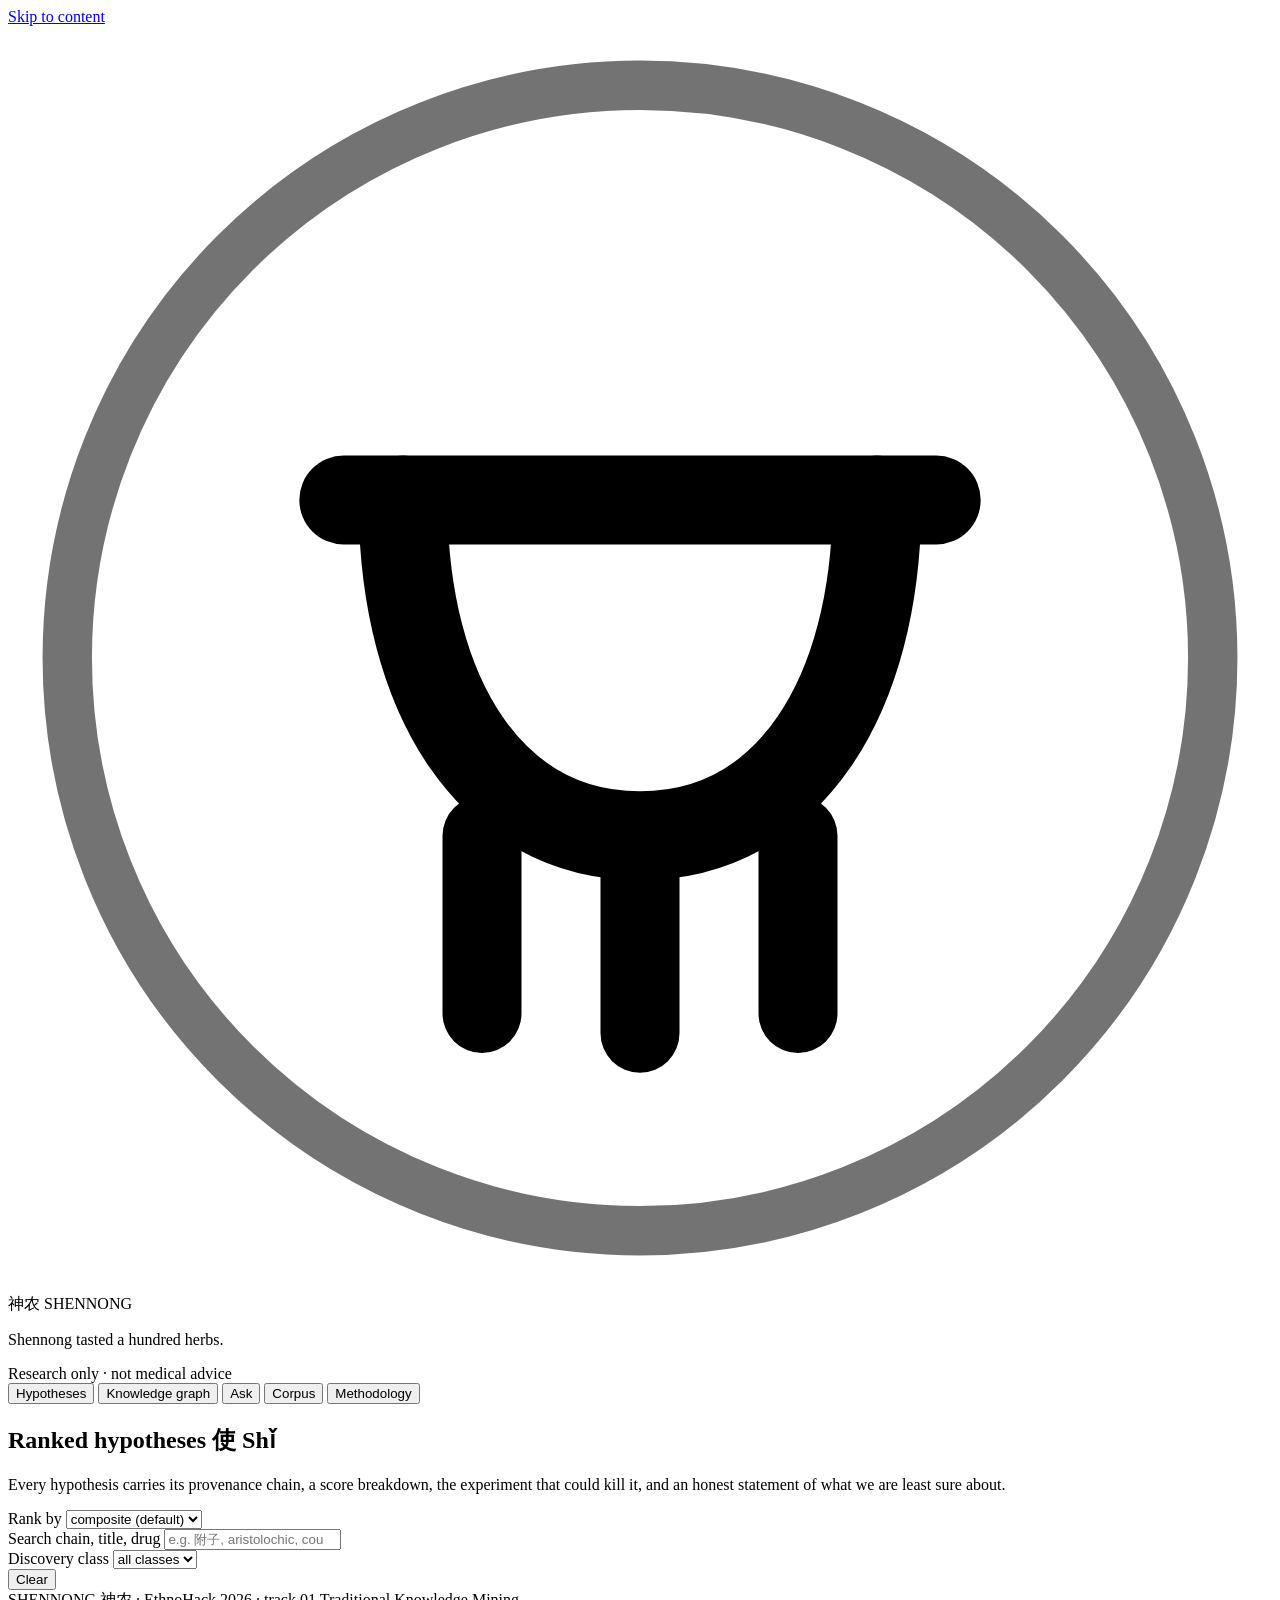
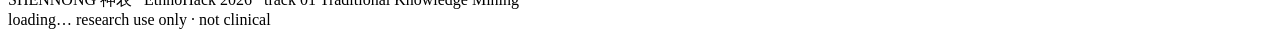
==== app/static/index.html @ 46f3a8ff "Corpus v1 (29.3M chars, 38 sources) + v3 direction: drug discovery grounded in Asian science - PROJE" ====
<!DOCTYPE html>
<html lang="en">
<head>
<meta charset="utf-8">
<meta name="viewport" content="width=device-width, initial-scale=1">
<title>SHENNONG 神农 · Workbench</title>
<meta name="description" content="SHENNONG — decoding the Asian medical canon into falsifiable pharmacological hypotheses. Local research cockpit; research use only, not medical advice.">
<link rel="icon" href="/static/favicon.svg" type="image/svg+xml">
<link rel="stylesheet" href="/static/app.css">
</head>
<body>

<a class="skip" href="#main">Skip to content</a>

<header class="topbar">
  <div class="brand">
    <svg class="mark" viewBox="0 0 64 64" aria-hidden="true" focusable="false">
      <circle cx="32" cy="32" r="29" fill="none" stroke="currentColor" stroke-width="2.5" opacity=".55"/>
      <!-- 鼎 cauldron: rim, body, three legs -->
      <path d="M17 24h30" stroke="currentColor" stroke-width="4.5" stroke-linecap="round"/>
      <path d="M20 24c0 10 4.5 17 12 17s12-7 12-17" fill="none" stroke="currentColor" stroke-width="4.5" stroke-linecap="round"/>
      <path d="M24 41v9M40 41v9M32 41v10" stroke="currentColor" stroke-width="4" stroke-linecap="round"/>
      <!-- 禾 grain/leaf rising from the vessel -->
      <path d="M32 20c0-6 0-10 0-12" stroke="var(--cinnabar)" stroke-width="3.4" stroke-linecap="round"/>
      <path d="M32 12c-4-1-6.5-3-7.5-6M32 12c4-1 6.5-3 7.5-6" fill="none" stroke="var(--cinnabar)" stroke-width="3" stroke-linecap="round"/>
      <!-- hexagon: the molecule in the grain -->
      <path d="M32 4.2l3.1 1.8v3.6L32 11.4l-3.1-1.8V6z" fill="none" stroke="var(--cinnabar)" stroke-width="1.4" opacity=".9"/>
    </svg>
    <div class="wordmark">
      <span class="cn">神农</span>
      <span class="en">SHENNONG</span>
    </div>
  </div>
  <p class="tagline" id="tagline">Shennong tasted a hundred herbs.</p>
  <div class="topbar-right">
    <div id="status-pills" class="status-pills" aria-live="polite"></div>
    <span class="pill pill-safety" title="This tool is a research instrument. It does not give medical advice.">Research only · not medical advice</span>
  </div>
</header>

<nav class="tabs" role="tablist" aria-label="Workbench sections">
  <button role="tab" id="tab-hypotheses" aria-controls="panel-hypotheses" aria-selected="true" tabindex="0" data-panel="hypotheses">Hypotheses</button>
  <button role="tab" id="tab-graph" aria-controls="panel-graph" aria-selected="false" tabindex="-1" data-panel="graph">Knowledge graph</button>
  <button role="tab" id="tab-ask" aria-controls="panel-ask" aria-selected="false" tabindex="-1" data-panel="ask">Ask</button>
  <button role="tab" id="tab-corpus" aria-controls="panel-corpus" aria-selected="false" tabindex="-1" data-panel="corpus">Corpus</button>
  <button role="tab" id="tab-method" aria-controls="panel-method" aria-selected="false" tabindex="-1" data-panel="method">Methodology</button>
</nav>

<main id="main">

  <!-- ===================================================== HYPOTHESES -->
  <section class="panel is-active" id="panel-hypotheses" role="tabpanel" aria-labelledby="tab-hypotheses" tabindex="0">
    <div class="panel-head">
      <div>
        <h1>Ranked hypotheses <span class="cn-inline">使 Shǐ</span></h1>
        <p class="lede">Every hypothesis carries its provenance chain, a score breakdown, the experiment that
          could kill it, and an honest statement of what we are least sure about.</p>
      </div>
      <div id="hyp-badge" class="data-badge"></div>
    </div>

    <div class="toolbar">
      <div class="field">
        <label for="rank-by">Rank by</label>
        <select id="rank-by">
          <option value="composite">composite (default)</option>
          <option value="novelty">novelty</option>
          <option value="testability">testability</option>
          <option value="plausibility">plausibility</option>
          <option value="evidence">evidence</option>
        </select>
      </div>
      <div class="field grow">
        <label for="hyp-search">Search chain, title, drug</label>
        <input id="hyp-search" type="search" placeholder="e.g. 附子, aristolochic, courier, 三七" autocomplete="off">
      </div>
      <div class="field">
        <label for="class-filter">Discovery class</label>
        <select id="class-filter"><option value="">all classes</option></select>
      </div>
      <button id="clear-filters" class="btn-quiet" type="button">Clear</button>
    </div>

    <div id="active-node-filter" class="node-filter" hidden>
      Filtered by graph node <strong id="node-filter-label"></strong>
      <button type="button" id="node-filter-clear">remove</button>
    </div>

    <div id="hyp-list" class="hyp-list" aria-live="polite"></div>
  </section>

  <!-- ===================================================== GRAPH -->
  <section class="panel" id="panel-graph" role="tabpanel" aria-labelledby="tab-graph" tabindex="0" hidden>
    <div class="panel-head">
      <div>
        <h1>Knowledge graph <span class="cn-inline">配 Pèi</span></h1>
        <p class="lede">Taxa, drug names, preparations, compounds, targets, indications and sources.
          Click a node to filter the hypotheses. Hover to trace its neighbourhood.</p>
      </div>
      <div id="kg-badge" class="data-badge"></div>
    </div>
    <div class="graph-wrap">
      <div class="graph-main">
        <div class="graph-toolbar">
          <label for="node-search" class="sr">Find a node</label>
          <input id="node-search" type="search" placeholder="Find a node — 木通, aconitine, CYP3A4…" autocomplete="off">
          <span id="graph-count" class="muted"></span>
        </div>
        <div class="graph-canvas" id="graph-canvas">
          <svg id="kg-svg" viewBox="0 0 1240 840" role="img" aria-labelledby="kg-title">
            <title id="kg-title">Force-directed knowledge graph of the SHENNONG corpus</title>
            <g id="kg-edges"></g>
            <g id="kg-nodes"></g>
          </svg>
        </div>
        <div id="kg-legend" class="legend" aria-label="Node type legend"></div>
        <p class="graph-hint">Mouse or keyboard: the search box above is the accessible route to every node;
          results are a plain list you can tab through.</p>
      </div>
      <aside class="graph-side" aria-live="polite">
        <div id="node-inspector" class="inspector">
          <p class="muted">Select a node to see its neighbourhood.</p>
        </div>
        <div id="node-results" class="node-results" role="listbox" aria-label="Node search results"></div>
      </aside>
    </div>
  </section>

  <!-- ===================================================== ASK -->
  <section class="panel" id="panel-ask" role="tabpanel" aria-labelledby="tab-ask" tabindex="0" hidden>
    <div class="panel-head">
      <div>
        <h1>Ask the corpus <span class="cn-inline">問</span></h1>
        <p class="lede">Answers are assembled from passages in the loaded corpus and every sentence carries a
          citation. When the corpus cannot support a claim, the system refuses — a refusal is a result, not a failure.</p>
      </div>
      <div id="ask-badge" class="data-badge"></div>
    </div>

    <div class="banner banner-warn" role="note">
      <strong>Research use only — not medical advice.</strong>
      SHENNONG is an instrument for reading historical texts. It does not give dosing, diagnostic or
      self-treatment guidance, and it will refuse questions that ask for it.
      <span class="banner-point">Dual-use screening is on: preparation and synthesis questions for toxic
      substances are declined by policy, not by inability.</span>
    </div>

    <form id="ask-form" class="ask-form">
      <label for="ask-q" class="sr">Your question</label>
      <input id="ask-q" name="q" type="text" autocomplete="off" spellcheck="false"
             placeholder="What did 雷公炮炙論 say about preparing 附子?" />
      <button type="submit" class="btn-primary">Ask</button>
    </form>

    <div id="ask-examples" class="examples"></div>
    <div id="ask-out" class="ask-out" aria-live="polite"></div>
  </section>

  <!-- ===================================================== CORPUS -->
  <section class="panel" id="panel-corpus" role="tabpanel" aria-labelledby="tab-corpus" tabindex="0" hidden>
    <div class="panel-head">
      <div>
        <h1>The corpus <span class="cn-inline">采 Cǎi</span></h1>
        <p class="lede">What the model reads, where it came from, and under which licence. Anything whose licence
          is not verifiable is excluded from training and cited only.</p>
      </div>
      <div id="corpus-badge" class="data-badge"></div>
    </div>
    <div id="corpus-body"></div>
  </section>

  <!-- ===================================================== METHODOLOGY -->
  <section class="panel" id="panel-method" role="tabpanel" aria-labelledby="tab-method" tabindex="0" hidden>
    <div class="panel-head">
      <div>
        <h1>Methodology &amp; evaluation <span class="cn-inline">法</span></h1>
        <p class="lede">The four classical operations of Chinese pharmacy, the model, and every number we are
          willing to defend — including the negative controls, which are allowed to say "no signal".</p>
      </div>
      <div id="method-badge" class="data-badge"></div>
    </div>
    <div id="method-body"></div>
  </section>

</main>

<footer class="foot">
  <div class="foot-left">
    <span class="mono">SHENNONG 神农</span> · EthnoHack 2026 · track 01 Traditional Knowledge Mining
  </div>
  <div class="foot-right">
    <span class="pill pill-quiet" id="foot-source">loading…</span>
    <span class="pill pill-quiet">research use only · not clinical</span>
  </div>
</footer>

<script src="/static/app.js"></script>
</body>
</html>
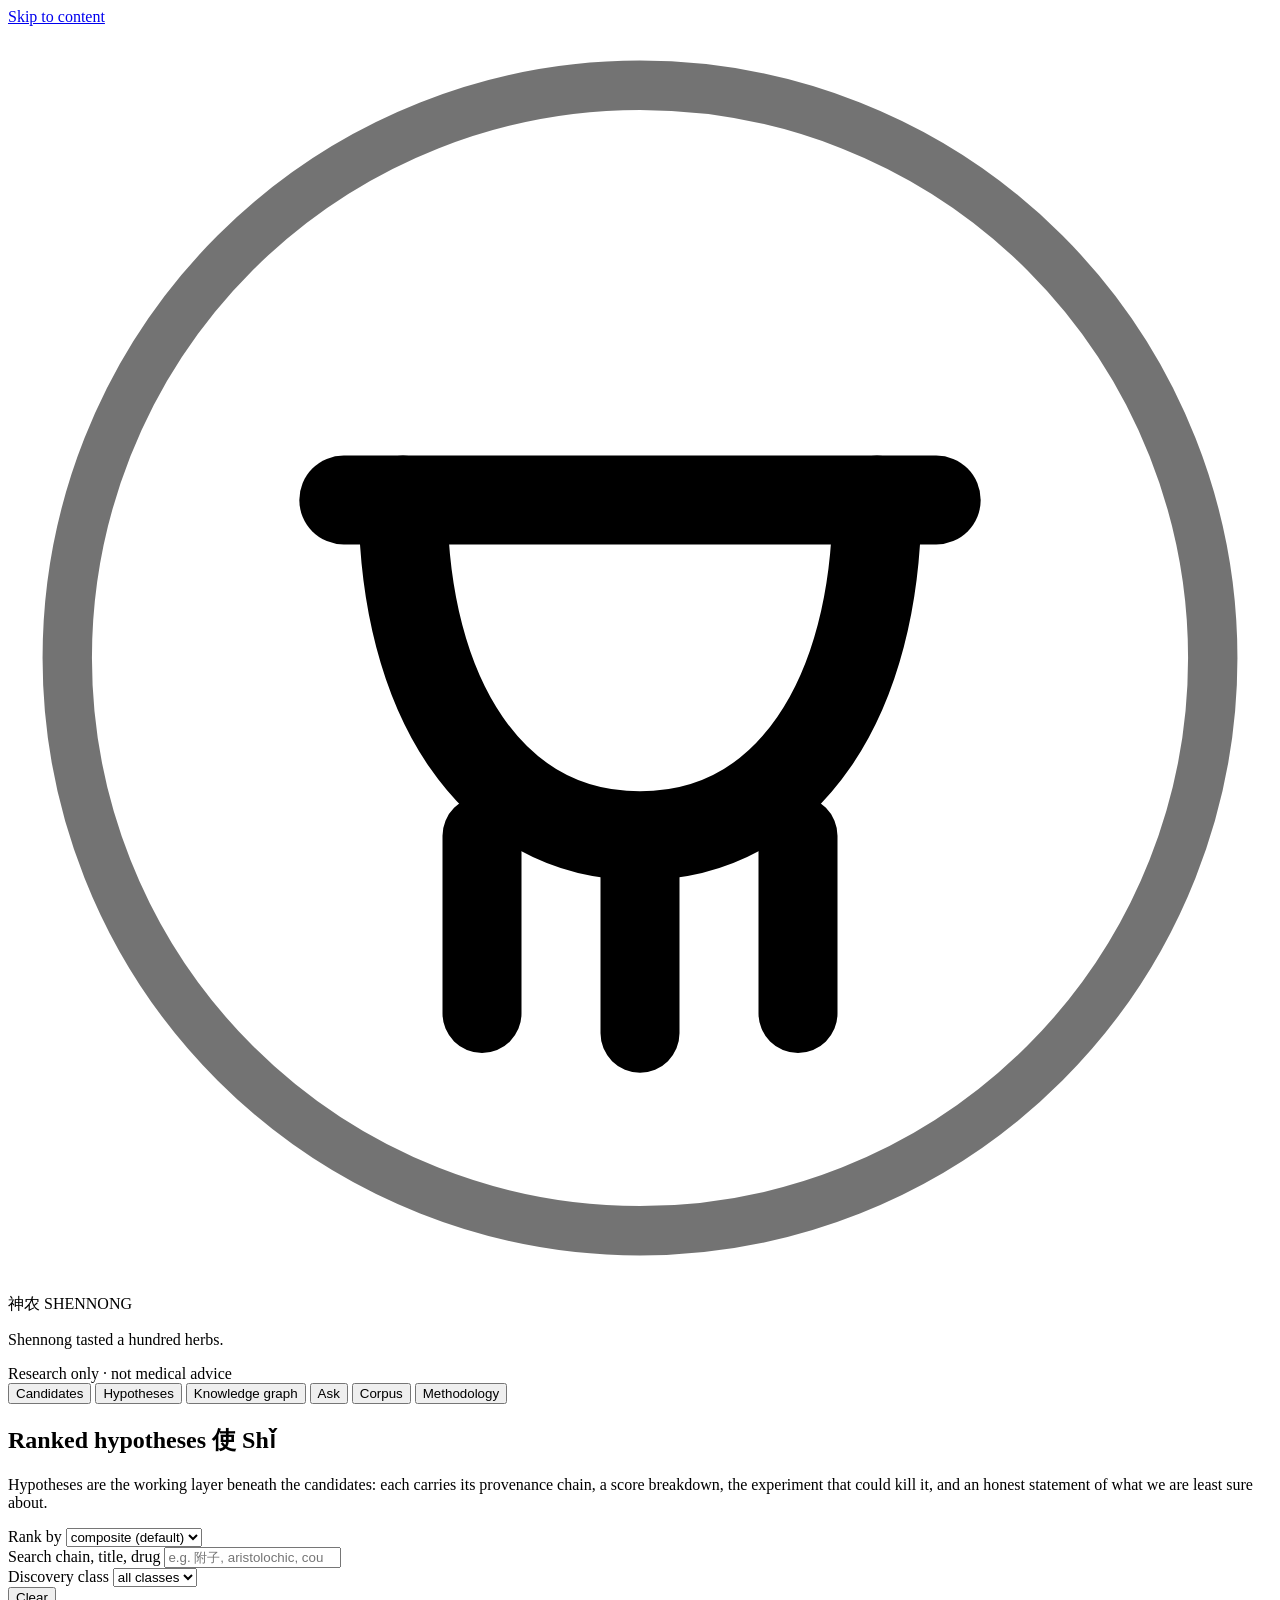
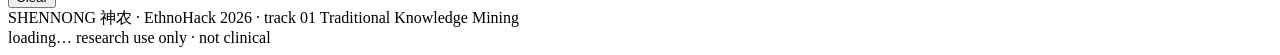
==== commit a90cc73e: "Tokenizer (multilingual BPE, zh 1.30 chars/token) + shennong-mini training run + novelty positioning" ====
--- a/app/static/index.html
+++ b/app/static/index.html
@@ -39,6 +39,7 @@
 </header>
 
 <nav class="tabs" role="tablist" aria-label="Workbench sections">
+  <button role="tab" id="tab-candidates" aria-controls="panel-candidates" aria-selected="false" tabindex="-1" data-panel="candidates">Candidates</button>
   <button role="tab" id="tab-hypotheses" aria-controls="panel-hypotheses" aria-selected="true" tabindex="0" data-panel="hypotheses">Hypotheses</button>
   <button role="tab" id="tab-graph" aria-controls="panel-graph" aria-selected="false" tabindex="-1" data-panel="graph">Knowledge graph</button>
   <button role="tab" id="tab-ask" aria-controls="panel-ask" aria-selected="false" tabindex="-1" data-panel="ask">Ask</button>
@@ -48,13 +49,59 @@
 
 <main id="main">
 
+
+  <!-- ===================================================== CANDIDATES (the headline artefact) -->
+  <section class="panel" id="panel-candidates" role="tabpanel" aria-labelledby="tab-candidates" tabindex="0" hidden>
+    <div class="panel-head">
+      <div>
+        <h1>Drug candidates <span class="cn-inline">藥</span></h1>
+        <p class="lede">The terminal artefact. Each row is a classical lead turned into a candidate molecule:
+          an Asian property vector, a proposed mechanism, a computed molecular weight, a novelty claim against
+          the modern literature, and the assay that would advance or kill it.</p>
+      </div>
+      <div id="cand-badge" class="data-badge"></div>
+    </div>
+    <div id="cand-summary"></div>
+    <div class="toolbar">
+      <div class="field">
+        <label for="cand-sort">Sort by</label>
+        <select id="cand-sort">
+          <option value="novelty">novelty</option>
+          <option value="mw">molecular weight</option>
+          <option value="rank">pipeline rank</option>
+          <option value="name">name</option>
+        </select>
+      </div>
+      <div class="field">
+        <label for="cand-status">Status</label>
+        <select id="cand-status"><option value="">all</option></select>
+      </div>
+      <div class="field grow">
+        <label for="cand-search">Search candidate, lead drug, mechanism</label>
+        <input id="cand-search" type="search" placeholder="e.g. 附子, Nrf2, 使, alkaloid" autocomplete="off">
+      </div>
+    </div>
+    <div class="cand-head" aria-hidden="true">
+      <span>#</span><span>candidate</span><span>classical lead</span><span>theory vector</span>
+      <span>proposed mechanism</span><span>MW / formula</span><span>novelty</span><span>status</span>
+    </div>
+    <div id="cand-list" class="cand-list" aria-live="polite"></div>
+    <p class="muted" style="font-size:.78rem;max-width:80ch">
+      Molecular weight is computed from the molecular formula by arithmetic, not estimated. Where a structure
+      has not been resolved it is shown as <em>pending</em> and left null rather than invented. Novelty is a
+      scored comparison against the modern literature; the method is published in
+      <code>docs/EVALUATION.md</code>.
+    </p>
+  </section>
+
   <!-- ===================================================== HYPOTHESES -->
   <section class="panel is-active" id="panel-hypotheses" role="tabpanel" aria-labelledby="tab-hypotheses" tabindex="0">
     <div class="panel-head">
       <div>
         <h1>Ranked hypotheses <span class="cn-inline">使 Shǐ</span></h1>
-        <p class="lede">Every hypothesis carries its provenance chain, a score breakdown, the experiment that
-          could kill it, and an honest statement of what we are least sure about.</p>
+        <p class="lede">Hypotheses are the working layer beneath the candidates: each carries its provenance chain,
+          a score breakdown, the experiment that could kill it, and an honest statement of what we are least
+          sure about.</p>
       </div>
       <div id="hyp-badge" class="data-badge"></div>
     </div>
